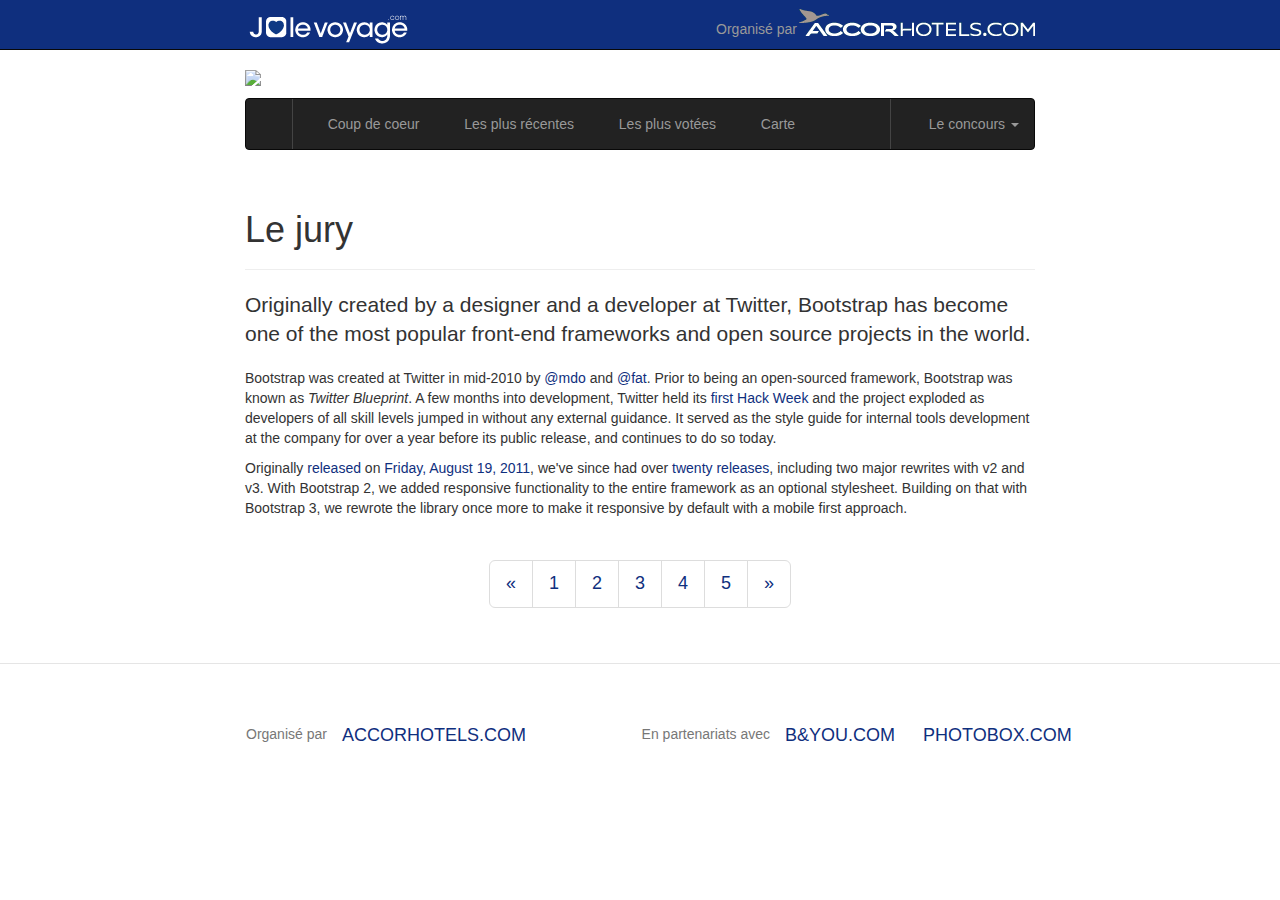
==== jury.html @ e4e079a1 "push" ====
<!DOCTYPE html>
<html lang="en">
<head>
    <meta charset="utf-8">
    <meta http-equiv="X-UA-Compatible" content="IE=edge">
    <meta name="viewport" content="width=device-width, initial-scale=1.0">
    <meta name="description" content="">
    <meta name="author" content="">
    <link rel="shortcut icon" href="../../docs-assets/ico/favicon.png">

    <title>Concours photo | Prix</title>

    <!-- Bootstrap core CSS -->
    <link href="/css/public.css" rel="stylesheet">

    <!-- Just for debugging purposes. Don't actually copy this line! -->
    <!--[if lt IE 9]>
    <script src="/js/ie8-responsive-file-warning.js"></script><![endif]-->

    <!-- HTML5 shim and Respond.js IE8 support of HTML5 elements and media queries -->
    <!--[if lt IE 9]>
    <script src="https://oss.maxcdn.com/libs/html5shiv/3.7.0/html5shiv.js"></script>
    <script src="https://oss.maxcdn.com/libs/respond.js/1.3.0/respond.min.js"></script>
    <![endif]-->
</head>

<body>

<header class="navbar navbar-inverse navbar-fixed-top accor-navbar" role="navigation">
    <div class="container">
        <div class="navbar-header">
            <a class="navbar-brand" href="/">JAIMELEVOYAGE.com</a>
        </div>
        <div class="navbar-right">
            <span class="navbar-accor"><span class="navbar-brand">Organisé par </span><a class=" navbar-brand pull-right" href="http://www.accorhotels.com/fr/france/index.shtml" target="_blank">&nbsp;ACCORHOTELS.COM</a></span>
        </div>
        <!--/.nav-collapse -->
    </div>
</header>

<div class="container">
    <br>

    <div class="bs-docs-grid">
        <div class="row show-grid">
             <div class="col-md-24">
                    <img src="/img/page_banner.jpg">
             </div>
         </div>
        <nav class="navbar navbar-default navbar-inverse" role="navigation">
                   <!-- Brand and toggle get grouped for better mobile display -->
                   <div class="navbar-header">
                       <button type="button" class="navbar-toggle" data-toggle="collapse"
                               data-target="#bs-example-navbar-collapse-1">
                           <span class="sr-only">Toggle navigation</span>
                           <span class="icon-bar"></span>
                           <span class="icon-bar"></span>
                           <span class="icon-bar"></span>
                       </button>
                   </div>

                   <!-- Collect the nav links, forms, and other content for toggling -->
                   <div class="collapse navbar-collapse" id="">
                       <ul class="nav navbar-nav">
                           <li><a href="/"><span class="glyphicon glyphicon-home"> </span></a></li>
                           <li class="divider-vertical"></li>
                           <li><a href="/list.html"><span class="glyphicon glyphicon-heart"> </span> Coup de coeur</a></li>
                           <li><a href="/list.html"><span class="glyphicon glyphicon-th-large"> </span> Les plus récentes</a></li>
                           <li><a href="/list.html"><span class="glyphicon glyphicon-thumbs-up"> </span> Les plus votées</a></li>
                           <li><a href="/map.html"><span class="glyphicon glyphicon-map-marker"> </span> Carte</Ca></a></li>
                       </ul>

                       <ul class="nav navbar-nav navbar-right">
                           <li class="divider-vertical"></li>
                             <li class="dropdown">
                               <a href="#" class="dropdown-toggle" data-toggle="dropdown"><span class="glyphicon glyphicon-info-sign"></span> Le concours <b class="caret"></b></a>
                               <ul class="dropdown-menu">
                                   <li class="active"><a href="/rules.html"><span class="glyphicon glyphicon-list"></span> Réglement</a></li>
                                   <li class="divider"></li>
                                   <li><a href="/jury.html"><span class="glyphicon glyphicon-user"></span> Jury</a></li>
                                   <li class="divider"></li>
                                   <li><a href="/prize.html"><span class="glyphicon glyphicon-gift"></span> Prix</a></li>
                               </ul>
                             </li>
                           </ul>
                   </div>
                   <!-- /.navbar-collapse -->
               </nav>

        <div class="row show-grid">
            <div class="col-md-24">
                <div class="bs-docs-section">
                  <div class="page-header">
                    <h1 id="history">Le jury</h1>
                  </div>
                  <p class="lead">Originally created by a designer and a developer at Twitter, Bootstrap has become one of the most popular front-end frameworks and open source projects in the world.</p>
                  <p>Bootstrap was created at Twitter in mid-2010 by <a href="https://twitter.com/mdo">@mdo</a> and <a href="https://twitter.com/fat">@fat</a>. Prior to being an open-sourced framework, Bootstrap was known as <em>Twitter Blueprint</em>. A few months into development, Twitter held its <a href="https://blog.twitter.com/2010/hack-week">first Hack Week</a> and the project exploded as developers of all skill levels jumped in without any external guidance. It served as the style guide for internal tools development at the company for over a year before its public release, and continues to do so today.</p>
                  <p>Originally <a href="https://dev.twitter.com/blog/bootstrap-twitter">released</a> on <a href="https://twitter.com/mdo/statuses/104620039650557952"><time datetime="2011-08-19 11:25">Friday, August 19, 2011</time></a>, we've since had over <a href="https://github.com/twbs/bootstrap/releases">twenty releases</a>, including two major rewrites with v2 and v3. With Bootstrap 2, we added responsive functionality to the entire framework as an optional stylesheet. Building on that with Bootstrap 3, we rewrote the library once more to make it responsive by default with a mobile first approach.</p>
                </div>
            </div>
        </div>

        <div class="text-center">
            <ul class="pagination pagination-lg">
              <li><a href="#">&laquo;</a></li>
              <li><a href="#">1</a></li>
              <li><a href="#">2</a></li>
              <li><a href="#">3</a></li>
              <li><a href="#">4</a></li>
              <li><a href="#">5</a></li>
              <li><a href="#">&raquo;</a></li>
            </ul>
        </div>
    </div>


</div>
<!-- /.container -->
<footer role="contentinfo" class="bs-footer">
      <div class="container">

          <nav class="navbar" role="navigation">
              <div class="container">
                    <div class="navbar-left">
                        <!--<a class="navbar-brand" href="/">JAIME LE VOYAGE</a>-->
                        <span class="navbar-accor">
                            <span class="navbar-brand">Organisé par </span>
                            <a class=" navbar-brand pull-right" href="http://www.accorhotels.com/fr/france/index.shtml" target="_blank">&nbsp;ACCORHOTELS.COM</a>
                        </span>
                      </div>
                    <div class="navbar-right">

                        <span class="navbar-accor">

                            <span class="navbar-brand">En partenariats avec </span>
                            <a class="navbar-brand photobox pull-right" href="http://www.accorhotels.com/fr/france/index.shtml" target="_blank">&nbsp;PHOTOBOX.COM</a>
                            <a class="navbar-brand bandyou pull-right" href="https://www.b-and-you.fr/" target="_blank">&nbsp;B&YOU.COM</a>
                        </span>

                    </div>
            </div>
          </nav>


      </div>
    </footer>


<!-- Bootstrap core JavaScript
================================================== -->
<!-- Placed at the end of the document so the pages load faster -->
<script src="https://code.jquery.com/jquery-1.10.2.min.js"></script>
<script src="/js/bootstrap.min.js"></script>
<script src="/js/holder.js"></script>
</body>
</html>
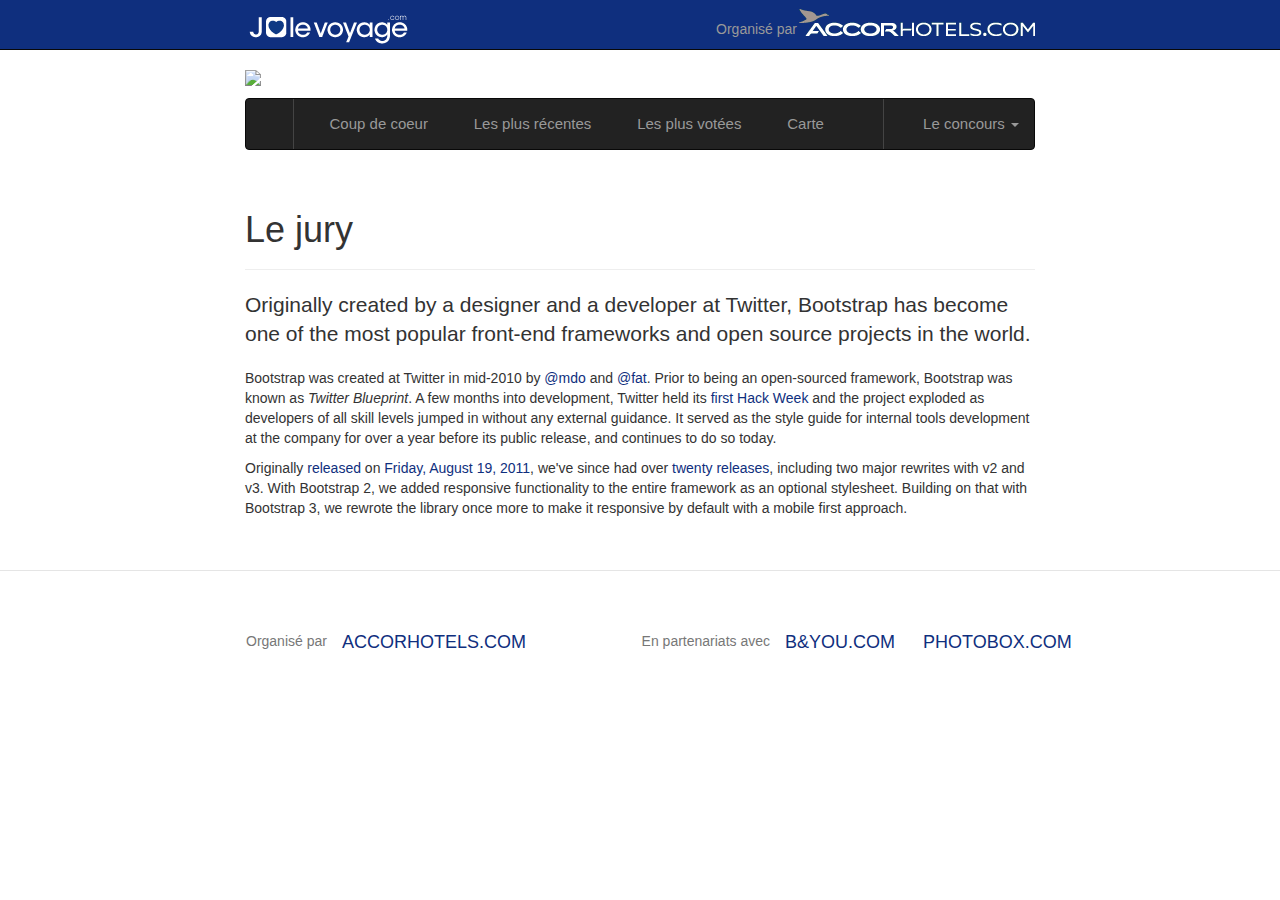
==== commit 007d14c2: "push" ====
--- a/jury.html
+++ b/jury.html
@@ -44,7 +44,7 @@
     <div class="bs-docs-grid">
         <div class="row show-grid">
              <div class="col-md-24">
-                    <img src="/img/page_banner.jpg">
+                    <a href="/"><img src="/img/page_banner.jpg"></a>
              </div>
          </div>
         <nav class="navbar navbar-default navbar-inverse" role="navigation">
@@ -100,17 +100,6 @@
             </div>
         </div>
 
-        <div class="text-center">
-            <ul class="pagination pagination-lg">
-              <li><a href="#">&laquo;</a></li>
-              <li><a href="#">1</a></li>
-              <li><a href="#">2</a></li>
-              <li><a href="#">3</a></li>
-              <li><a href="#">4</a></li>
-              <li><a href="#">5</a></li>
-              <li><a href="#">&raquo;</a></li>
-            </ul>
-        </div>
     </div>
 
 
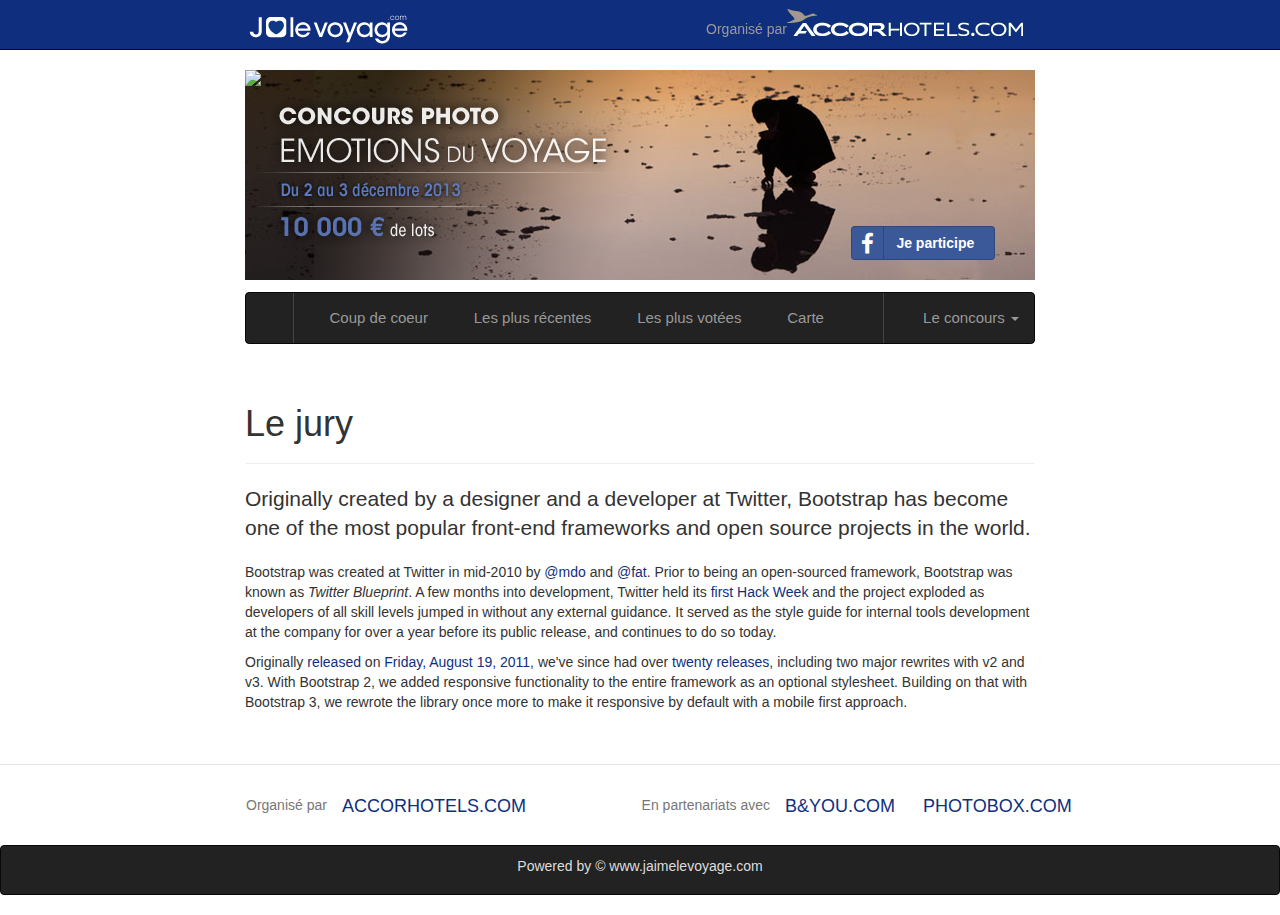
==== commit a80f6815: "maj banners & fangate & partner colonne" ====
--- a/jury.html
+++ b/jury.html
@@ -10,8 +10,8 @@
 
     <title>Concours photo | Prix</title>
 
-    <!-- Bootstrap core CSS -->
     <link href="/css/public.css" rel="stylesheet">
+    <link href="//netdna.bootstrapcdn.com/font-awesome/4.0.3/css/font-awesome.min.css" rel="stylesheet">
 
     <!-- Just for debugging purposes. Don't actually copy this line! -->
     <!--[if lt IE 9]>
@@ -40,12 +40,18 @@
 
 <div class="container">
     <br>
-
     <div class="bs-docs-grid">
         <div class="row show-grid">
-             <div class="col-md-24">
-                    <a href="/"><img src="/img/page_banner.jpg"></a>
-             </div>
+            <div class="col-md-24">
+                <div class="page-banner">
+                    <a href="/"><img src="/img/page_banner.jpg"> </a>
+                    <div class="button-participate">
+                         <a class="btn btn-social  btn-facebook" href="participation.html">
+                         <i class="fa fa-facebook"></i> Je participe &nbsp;
+                       </a>
+                   </div>
+                </div>
+            </div>
          </div>
         <nav class="navbar navbar-default navbar-inverse" role="navigation">
                    <!-- Brand and toggle get grouped for better mobile display -->
@@ -132,6 +138,11 @@
 
 
       </div>
+    <div class="navbar navbar-inverse">
+            <div class="container text-center powered">
+                Powered by © <a href="http://www.jaimelevoyage.com/" target="_blank" title="jaimelevoyage.com">www.jaimelevoyage.com</a>
+            </div>
+    </div>
     </footer>
 
 
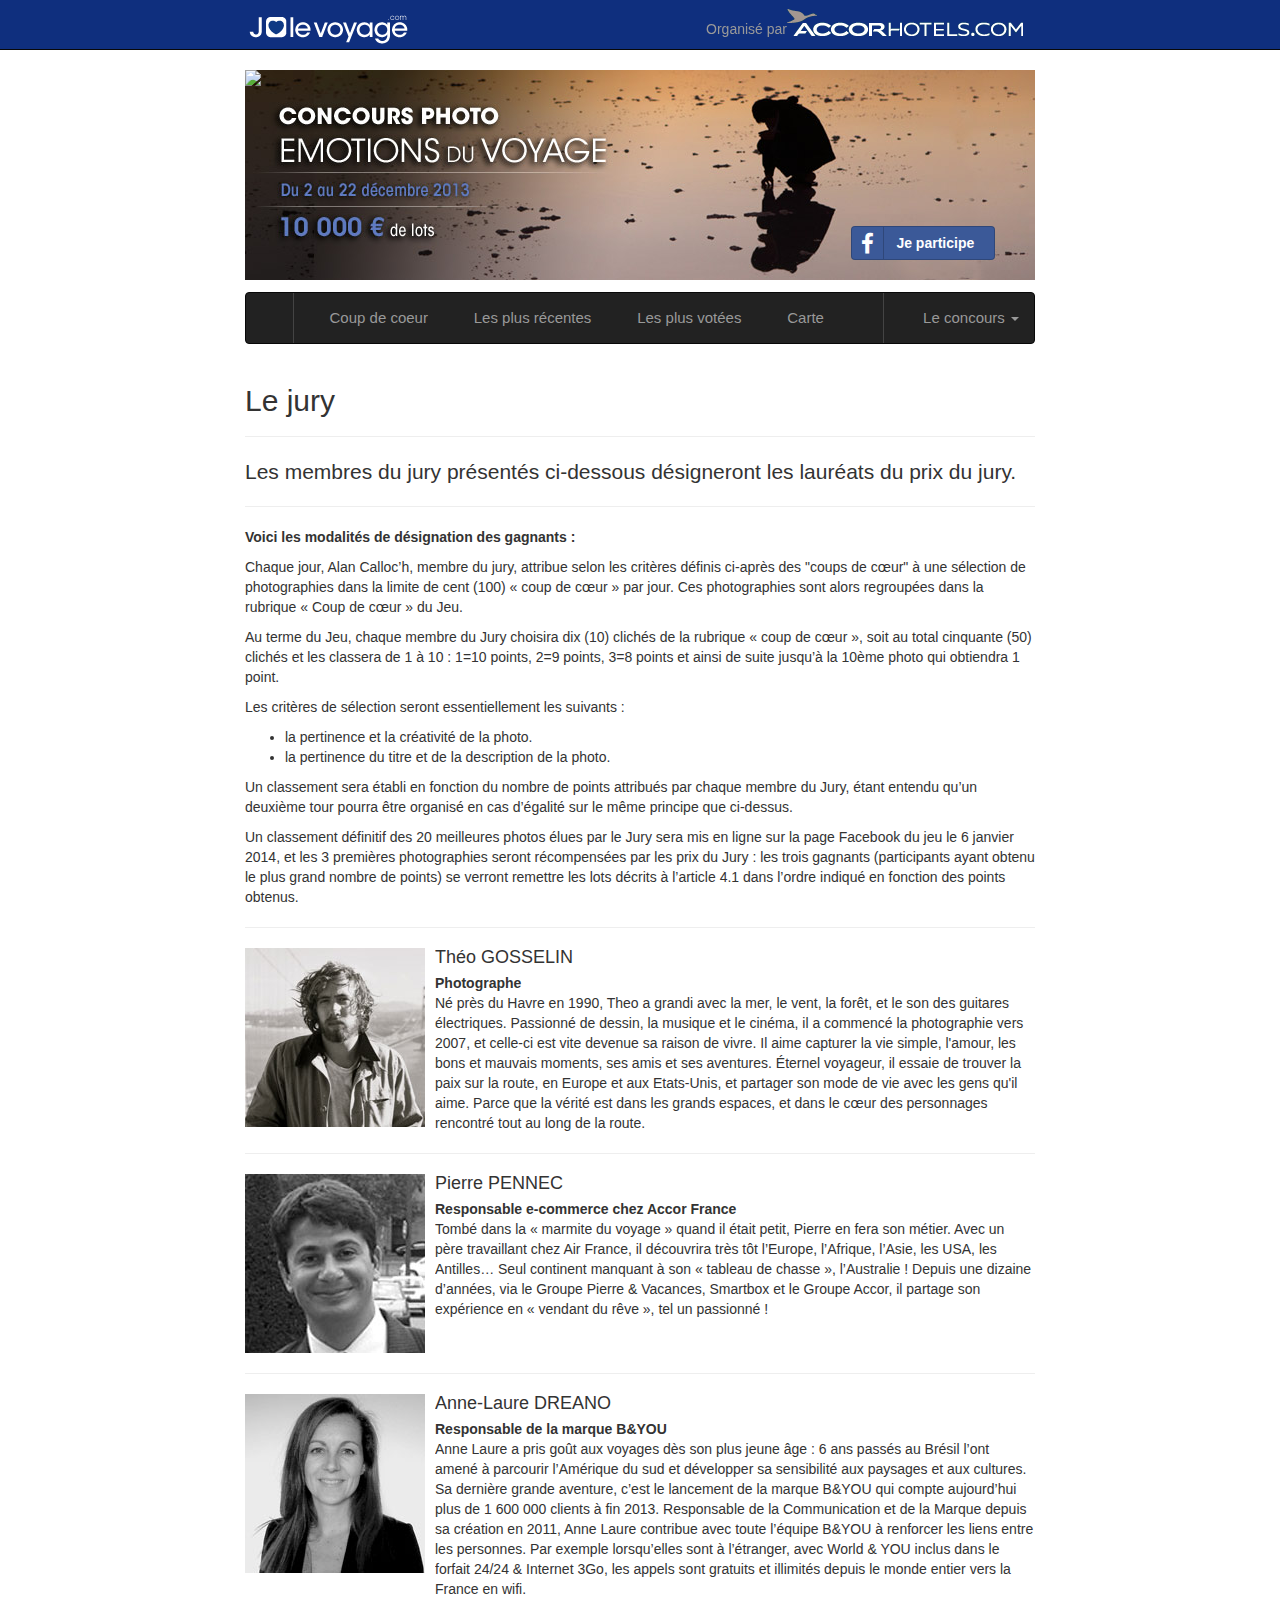
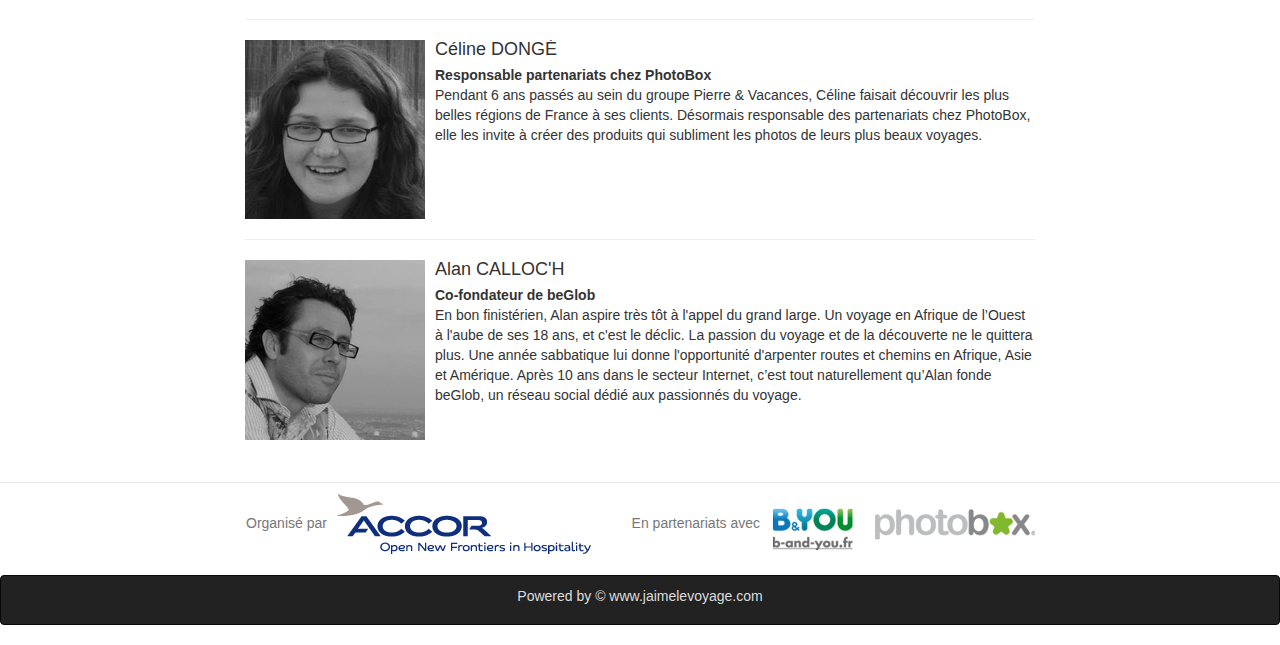
==== commit 322b019a: "Maj # static pages # share buttons style" ====
--- a/jury.html
+++ b/jury.html
@@ -97,12 +97,89 @@
             <div class="col-md-24">
                 <div class="bs-docs-section">
                   <div class="page-header">
-                    <h1 id="history">Le jury</h1>
+                    <h2 id="jury">Le jury</h2>
                   </div>
-                  <p class="lead">Originally created by a designer and a developer at Twitter, Bootstrap has become one of the most popular front-end frameworks and open source projects in the world.</p>
-                  <p>Bootstrap was created at Twitter in mid-2010 by <a href="https://twitter.com/mdo">@mdo</a> and <a href="https://twitter.com/fat">@fat</a>. Prior to being an open-sourced framework, Bootstrap was known as <em>Twitter Blueprint</em>. A few months into development, Twitter held its <a href="https://blog.twitter.com/2010/hack-week">first Hack Week</a> and the project exploded as developers of all skill levels jumped in without any external guidance. It served as the style guide for internal tools development at the company for over a year before its public release, and continues to do so today.</p>
-                  <p>Originally <a href="https://dev.twitter.com/blog/bootstrap-twitter">released</a> on <a href="https://twitter.com/mdo/statuses/104620039650557952"><time datetime="2011-08-19 11:25">Friday, August 19, 2011</time></a>, we've since had over <a href="https://github.com/twbs/bootstrap/releases">twenty releases</a>, including two major rewrites with v2 and v3. With Bootstrap 2, we added responsive functionality to the entire framework as an optional stylesheet. Building on that with Bootstrap 3, we rewrote the library once more to make it responsive by default with a mobile first approach.</p>
-                </div>
+                    <p class="lead">Les membres du jury présentés ci-dessous désigneront les lauréats du prix du jury.</p>
+                    <hr>
+
+                    <p><strong>Voici les modalités de désignation des gagnants : </strong></p>
+
+                    <p>
+                        Chaque jour, Alan Calloc’h, membre du jury, attribue selon les critères définis ci-après des "coups de cœur" à une sélection de photographies dans la limite de cent (100) « coup de cœur » par jour. Ces photographies sont alors regroupées dans la rubrique « Coup de cœur » du Jeu.
+                    </p>
+                    <p>
+                        Au terme du Jeu, chaque membre du Jury choisira dix (10) clichés de la rubrique « coup de cœur », soit au total cinquante (50) clichés et les classera de 1 à 10 : 1=10 points, 2=9 points, 3=8 points et ainsi de suite jusqu’à la 10ème photo qui obtiendra 1 point.
+                    </p>
+                    <p>Les critères de sélection seront essentiellement les suivants :</p>
+                    <ul>
+                        <li>la pertinence et la créativité de la photo.</li>
+                        <li>la pertinence du titre et de la description de la photo.</li>
+                    </ul>
+
+                    <p>Un classement sera établi en fonction du nombre de points attribués par chaque membre du Jury, étant entendu qu’un deuxième tour pourra être organisé en cas d’égalité sur le même principe que ci-dessus.
+                    </p>
+                    <p>Un classement définitif des 20 meilleures photos élues par le Jury sera mis en ligne sur la page Facebook du jeu le 6 janvier 2014, et les 3 premières photographies  seront récompensées par les prix du Jury : les trois gagnants (participants ayant obtenu le plus grand nombre de points)  se verront remettre les lots décrits à l’article 4.1 dans l’ordre indiqué en fonction des points obtenus.
+                    </p>
+
+                    <hr>
+                    <div class="media">
+                        <span class="pull-left">
+                            <img class="media-object" src="/img/jury/jury_theo.jpg" alt="Alan CALLOC'H">
+                        </span>
+                      <div class="media-body">
+                        <h4 class="media-heading">Théo GOSSELIN </h4>
+                          <strong>Photographe</strong><br/>
+                          Né près du Havre en 1990, Theo a grandi avec la mer, le vent, la forêt, et le son des guitares électriques. Passionné de dessin, la musique et le cinéma, il a commencé la photographie vers 2007, et celle-ci est vite devenue sa raison de vivre. Il aime capturer la vie simple, l'amour, les bons et mauvais moments, ses amis et ses aventures. Éternel voyageur, il essaie de trouver la paix sur la route, en Europe et aux Etats-Unis, et partager son mode de vie avec les gens qu'il aime. Parce que la vérité est dans les grands espaces, et dans le cœur des personnages rencontré tout au long de la route.
+                      </div>
+                    </div>
+                    <hr>
+                    <div class="media">
+                        <span class="pull-left">
+                            <img class="media-object" src="/img/jury/jury_pierre.jpg" alt="Alan CALLOC'H">
+                        </span>
+                      <div class="media-body">
+                        <h4 class="media-heading">Pierre PENNEC</h4>
+                          <strong>Responsable e-commerce chez Accor France</strong><br/>
+                          Tombé dans la « marmite du voyage » quand il était petit, Pierre en fera son métier. Avec un père travaillant chez Air France, il découvrira très tôt l’Europe, l’Afrique, l’Asie, les USA, les Antilles… Seul continent manquant à son « tableau de chasse », l’Australie ! Depuis une dizaine d’années, via le Groupe Pierre & Vacances, Smartbox et le Groupe Accor, il partage son expérience en « vendant du rêve », tel un passionné !
+
+                      </div>
+                    </div>
+                    <hr>
+                    <div class="media">
+                        <span class="pull-left">
+                            <img class="media-object" src="/img/jury/jury_annelaure.jpg" alt="Alan CALLOC'H">
+                        </span>
+                      <div class="media-body">
+                        <h4 class="media-heading">Anne-Laure DREANO</h4>
+                          <strong>Responsable de la marque B&YOU</strong><br/>
+                          Anne Laure a pris goût aux voyages dès son plus jeune âge : 6 ans passés au Brésil l’ont amené à parcourir l’Amérique du sud et développer sa sensibilité aux paysages et aux cultures. Sa dernière grande aventure, c’est le lancement de la marque B&YOU qui compte aujourd’hui plus de 1 600 000 clients à fin 2013. Responsable de la Communication et de la Marque depuis sa création en 2011, Anne Laure contribue avec toute l’équipe B&YOU à renforcer les liens entre les personnes. Par exemple lorsqu’elles sont à l’étranger, avec World & YOU inclus dans le forfait 24/24 & Internet 3Go, les appels sont gratuits et illimités depuis le monde entier vers la France en wifi.
+                      </div>
+                    </div>
+                    <hr>
+                    <div class="media">
+                        <span class="pull-left">
+                          <img class="media-object" src="/img/jury/jury_celine.jpg" alt="Céline DONGÉ">
+                      </span>
+                      <div class="media-body">
+                        <h4 class="media-heading">Céline DONGÉ</h4>
+                          <strong>Responsable partenariats chez PhotoBox</strong><br/>
+                          Pendant 6 ans passés au sein du groupe Pierre & Vacances, Céline faisait découvrir les plus belles régions de France à ses clients. Désormais responsable des partenariats chez PhotoBox, elle les invite à créer des produits qui subliment les photos de leurs plus beaux voyages.
+                      </div>
+                    </div>
+                    <hr>
+                    <div class="media">
+                      <span class="pull-left">
+                          <img class="media-object" src="/img/jury/jury_alan.jpg" alt="Alan CALLOC'H">
+                      </span>
+                      <div class="media-body">
+                        <h4 class="media-heading">Alan CALLOC'H</h4>
+                          <strong>Co-fondateur de beGlob</strong><br/>
+                          En bon finistérien, Alan aspire très tôt à l'appel du grand large. Un voyage en Afrique de l’Ouest à l'aube de ses 18 ans, et c'est le déclic. La passion du voyage et de la découverte ne le quittera plus. Une année sabbatique lui donne l'opportunité d'arpenter routes et chemins en Afrique, Asie et Amérique. Après 10 ans dans le secteur Internet, c’est tout naturellement qu’Alan fonde beGlob, un réseau social dédié aux passionnés du voyage.
+                      </div>
+                    </div>
+
+
+                     </div>
             </div>
         </div>
 
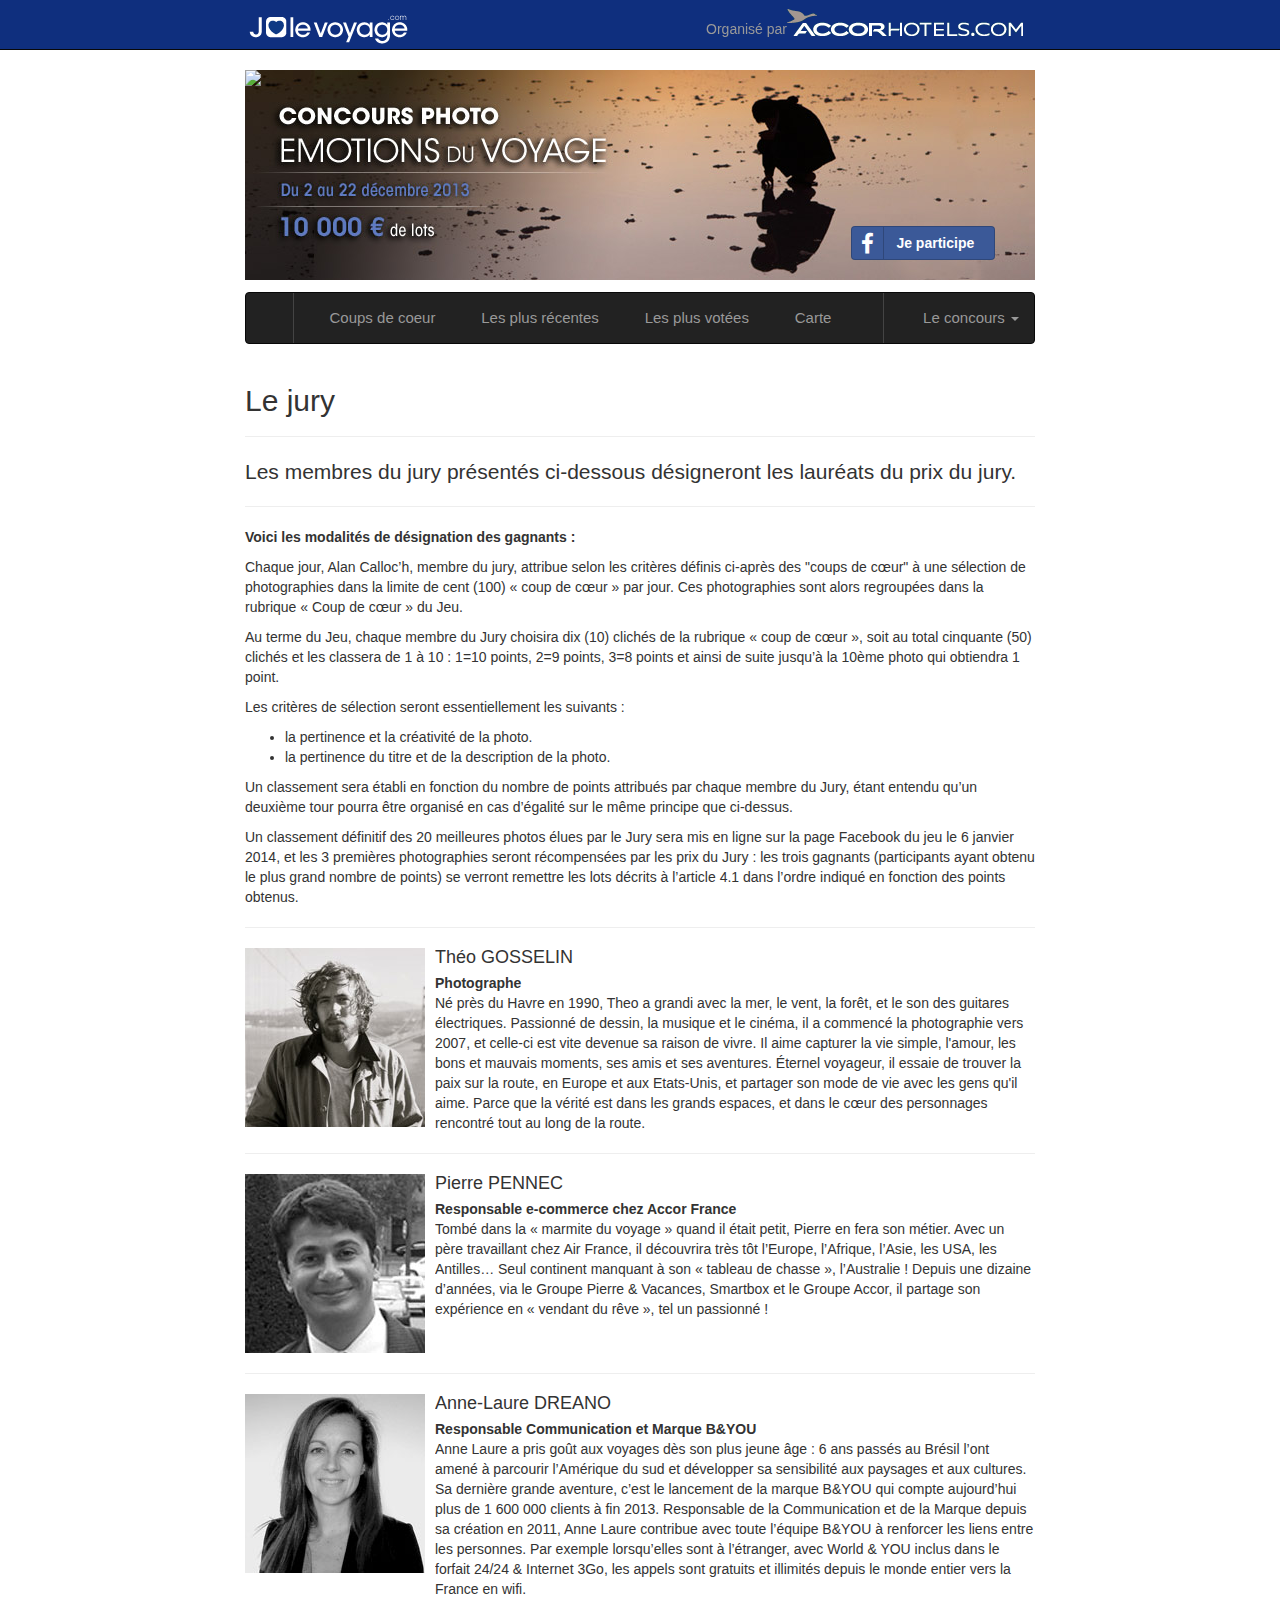
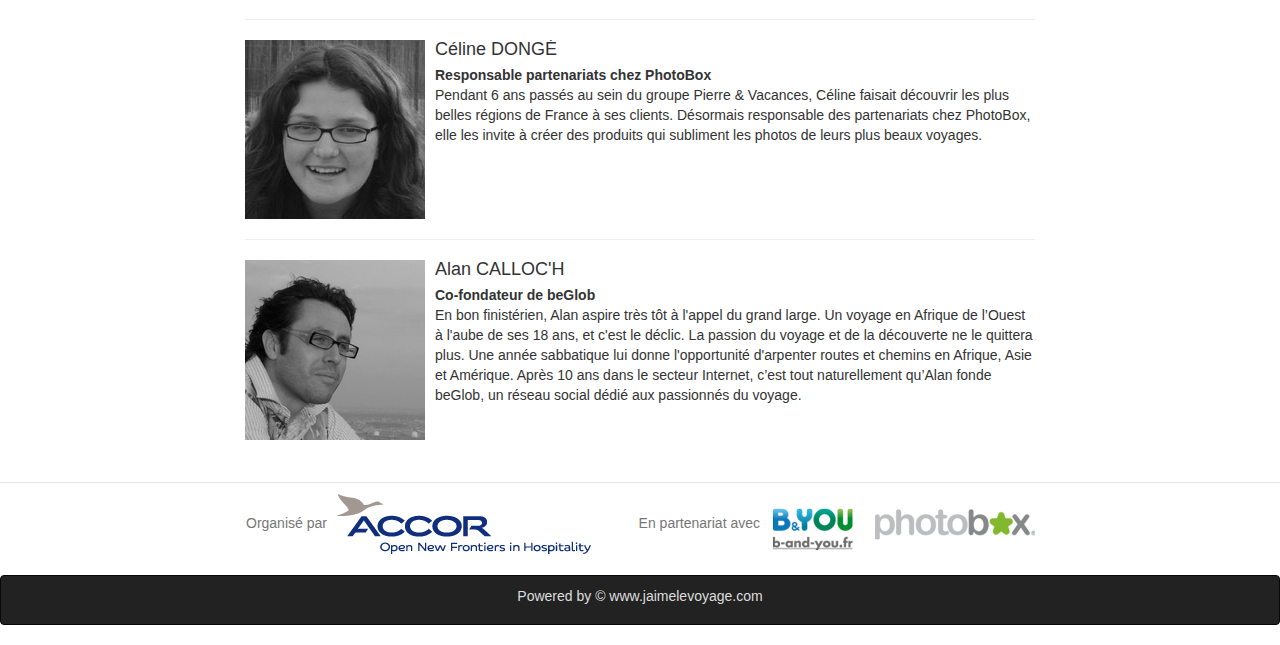
==== commit 4183bbe2: "Maj # Rubrique Lots = Il faut permutter les visus hôtels Pullmann et Mercure Nice # Modifier le titr" ====
--- a/jury.html
+++ b/jury.html
@@ -70,7 +70,7 @@
                        <ul class="nav navbar-nav">
                            <li><a href="/"><span class="glyphicon glyphicon-home"> </span></a></li>
                            <li class="divider-vertical"></li>
-                           <li><a href="/list.html"><span class="glyphicon glyphicon-heart"> </span> Coup de coeur</a></li>
+                           <li><a href="/list.html"><span class="glyphicon glyphicon-heart"> </span> Coups de coeur</a></li>
                            <li><a href="/list.html"><span class="glyphicon glyphicon-th-large"> </span> Les plus récentes</a></li>
                            <li><a href="/list.html"><span class="glyphicon glyphicon-thumbs-up"> </span> Les plus votées</a></li>
                            <li><a href="/map.html"><span class="glyphicon glyphicon-map-marker"> </span> Carte</Ca></a></li>
@@ -151,7 +151,7 @@
                         </span>
                       <div class="media-body">
                         <h4 class="media-heading">Anne-Laure DREANO</h4>
-                          <strong>Responsable de la marque B&YOU</strong><br/>
+                          <strong>Responsable Communication et Marque B&YOU</strong><br/>
                           Anne Laure a pris goût aux voyages dès son plus jeune âge : 6 ans passés au Brésil l’ont amené à parcourir l’Amérique du sud et développer sa sensibilité aux paysages et aux cultures. Sa dernière grande aventure, c’est le lancement de la marque B&YOU qui compte aujourd’hui plus de 1 600 000 clients à fin 2013. Responsable de la Communication et de la Marque depuis sa création en 2011, Anne Laure contribue avec toute l’équipe B&YOU à renforcer les liens entre les personnes. Par exemple lorsqu’elles sont à l’étranger, avec World & YOU inclus dans le forfait 24/24 & Internet 3Go, les appels sont gratuits et illimités depuis le monde entier vers la France en wifi.
                       </div>
                     </div>
@@ -204,7 +204,7 @@
 
                         <span class="navbar-accor">
 
-                            <span class="navbar-brand">En partenariats avec </span>
+                            <span class="navbar-brand">En partenariat avec </span>
                             <a class="navbar-brand photobox pull-right" href="http://www.accorhotels.com/fr/france/index.shtml" target="_blank">&nbsp;PHOTOBOX.COM</a>
                             <a class="navbar-brand bandyou pull-right" href="https://www.b-and-you.fr/" target="_blank">&nbsp;B&YOU.COM</a>
                         </span>
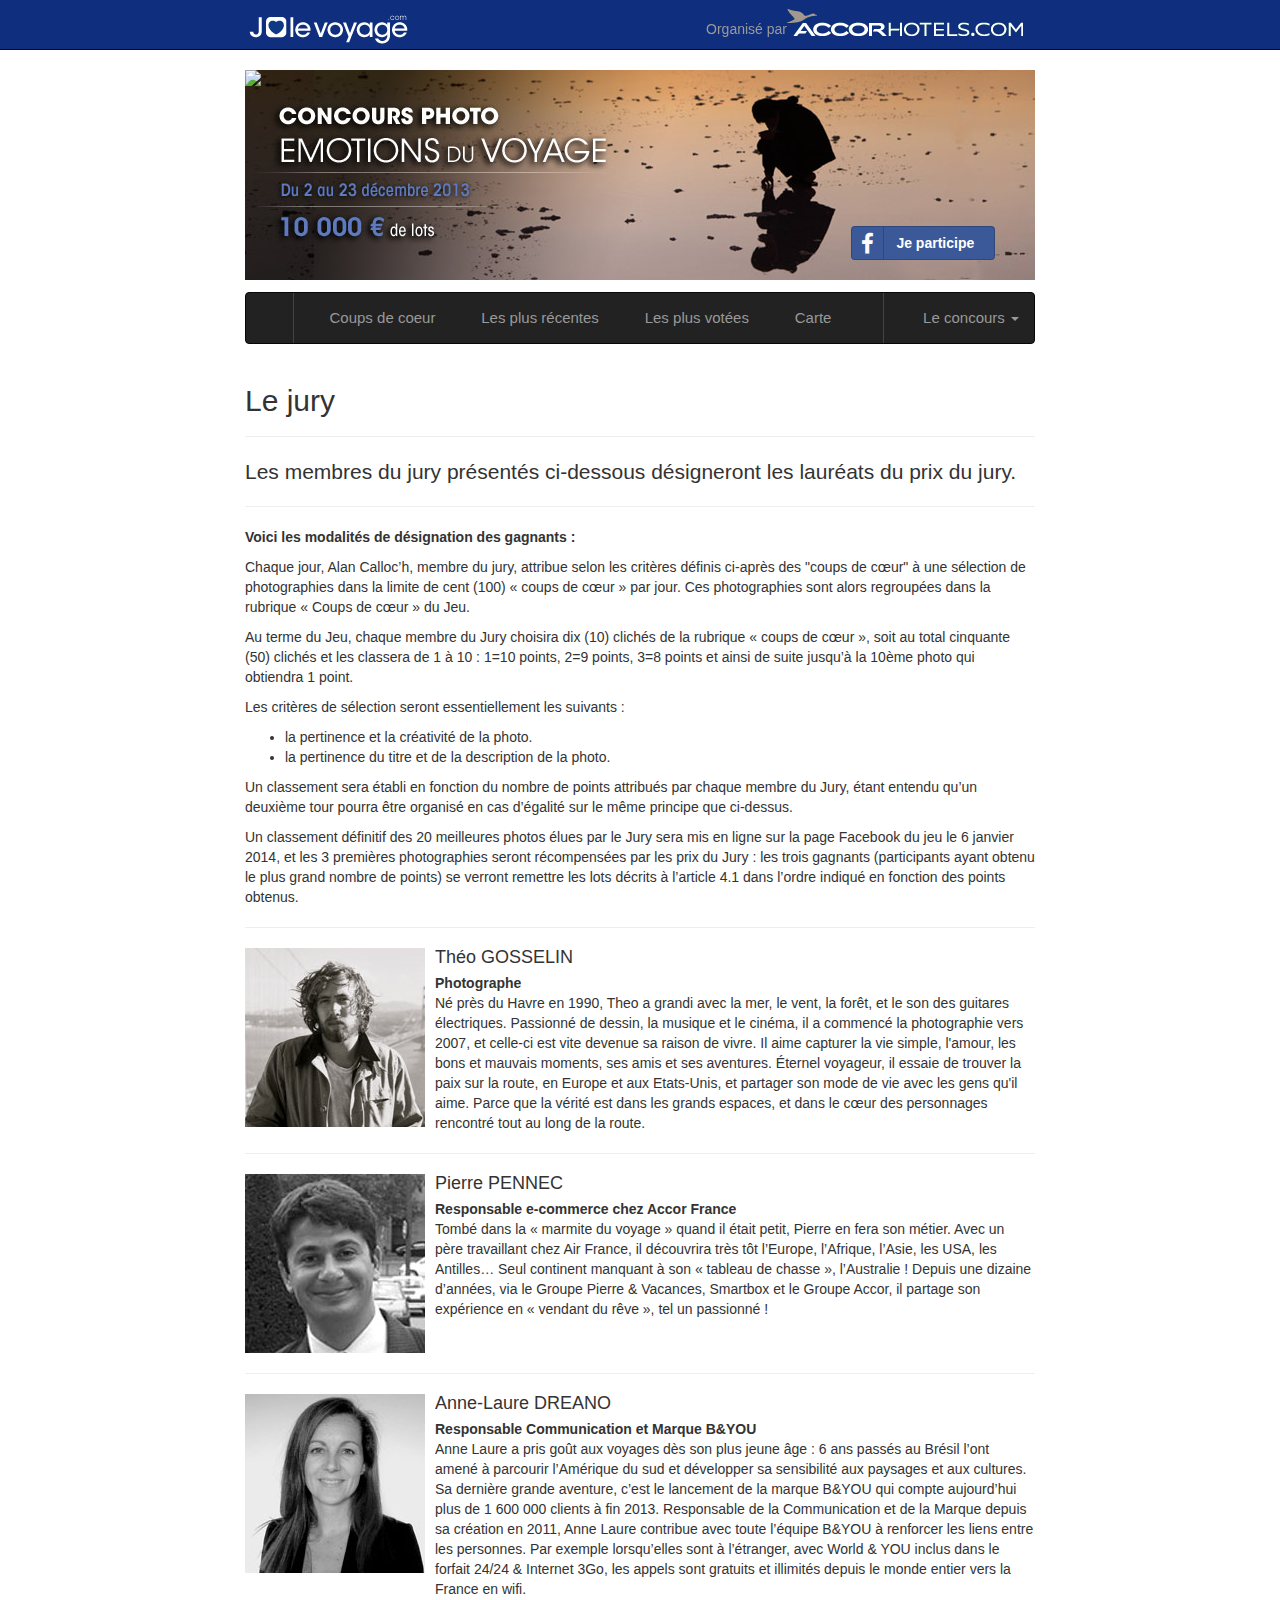
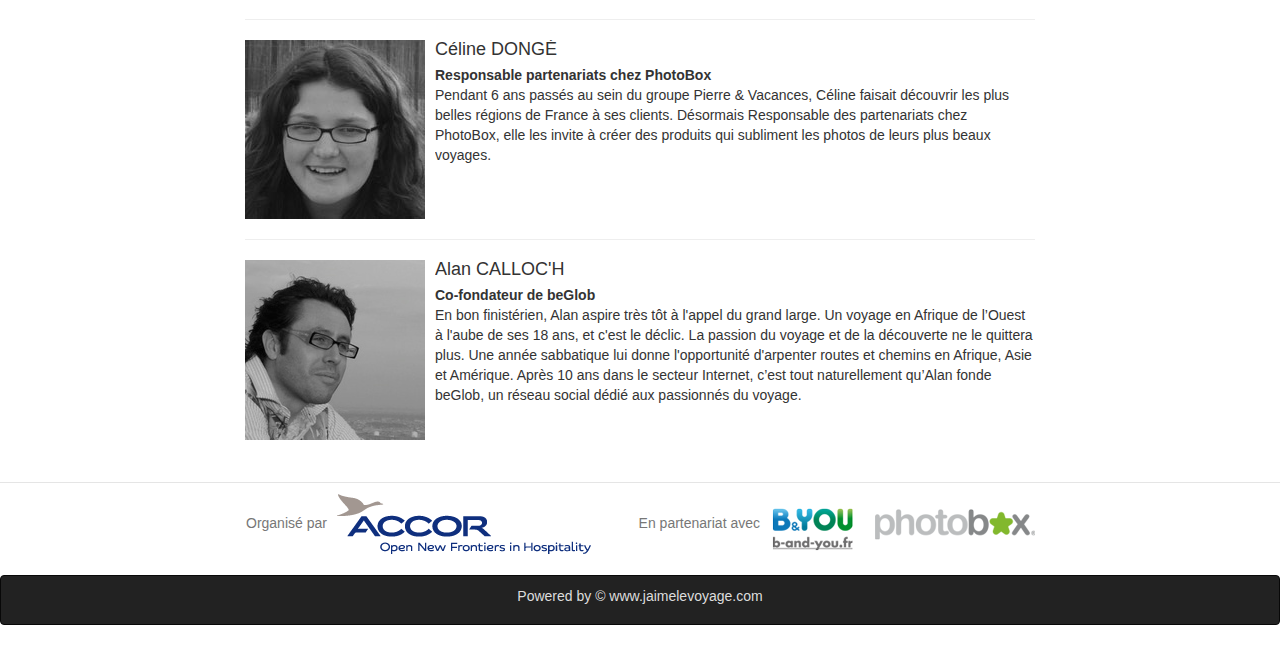
==== commit 89f948ce: "maj recette" ====
--- a/jury.html
+++ b/jury.html
@@ -81,7 +81,7 @@
                              <li class="dropdown">
                                <a href="#" class="dropdown-toggle" data-toggle="dropdown"><span class="glyphicon glyphicon-info-sign"></span> Le concours <b class="caret"></b></a>
                                <ul class="dropdown-menu">
-                                   <li class="active"><a href="/rules.html"><span class="glyphicon glyphicon-list"></span> Réglement</a></li>
+                                   <li class="active"><a href="/rules.html"><span class="glyphicon glyphicon-list"></span> Règlement</a></li>
                                    <li class="divider"></li>
                                    <li><a href="/jury.html"><span class="glyphicon glyphicon-user"></span> Jury</a></li>
                                    <li class="divider"></li>
@@ -105,10 +105,10 @@
                     <p><strong>Voici les modalités de désignation des gagnants : </strong></p>
 
                     <p>
-                        Chaque jour, Alan Calloc’h, membre du jury, attribue selon les critères définis ci-après des "coups de cœur" à une sélection de photographies dans la limite de cent (100) « coup de cœur » par jour. Ces photographies sont alors regroupées dans la rubrique « Coup de cœur » du Jeu.
+                        Chaque jour, Alan Calloc’h, membre du jury, attribue selon les critères définis ci-après des "coups de cœur" à une sélection de photographies dans la limite de cent (100) « coups de cœur » par jour. Ces photographies sont alors regroupées dans la rubrique « Coups de cœur » du Jeu.
                     </p>
                     <p>
-                        Au terme du Jeu, chaque membre du Jury choisira dix (10) clichés de la rubrique « coup de cœur », soit au total cinquante (50) clichés et les classera de 1 à 10 : 1=10 points, 2=9 points, 3=8 points et ainsi de suite jusqu’à la 10ème photo qui obtiendra 1 point.
+                        Au terme du Jeu, chaque membre du Jury choisira dix (10) clichés de la rubrique « coups de cœur », soit au total cinquante (50) clichés et les classera de 1 à 10 : 1=10 points, 2=9 points, 3=8 points et ainsi de suite jusqu’à la 10ème photo qui obtiendra 1 point.
                     </p>
                     <p>Les critères de sélection seront essentiellement les suivants :</p>
                     <ul>
@@ -163,7 +163,7 @@
                       <div class="media-body">
                         <h4 class="media-heading">Céline DONGÉ</h4>
                           <strong>Responsable partenariats chez PhotoBox</strong><br/>
-                          Pendant 6 ans passés au sein du groupe Pierre & Vacances, Céline faisait découvrir les plus belles régions de France à ses clients. Désormais responsable des partenariats chez PhotoBox, elle les invite à créer des produits qui subliment les photos de leurs plus beaux voyages.
+                          Pendant 6 ans passés au sein du groupe Pierre & Vacances, Céline faisait découvrir les plus belles régions de France à ses clients. Désormais Responsable des partenariats chez PhotoBox, elle les invite à créer des produits qui subliment les photos de leurs plus beaux voyages.
                       </div>
                     </div>
                     <hr>
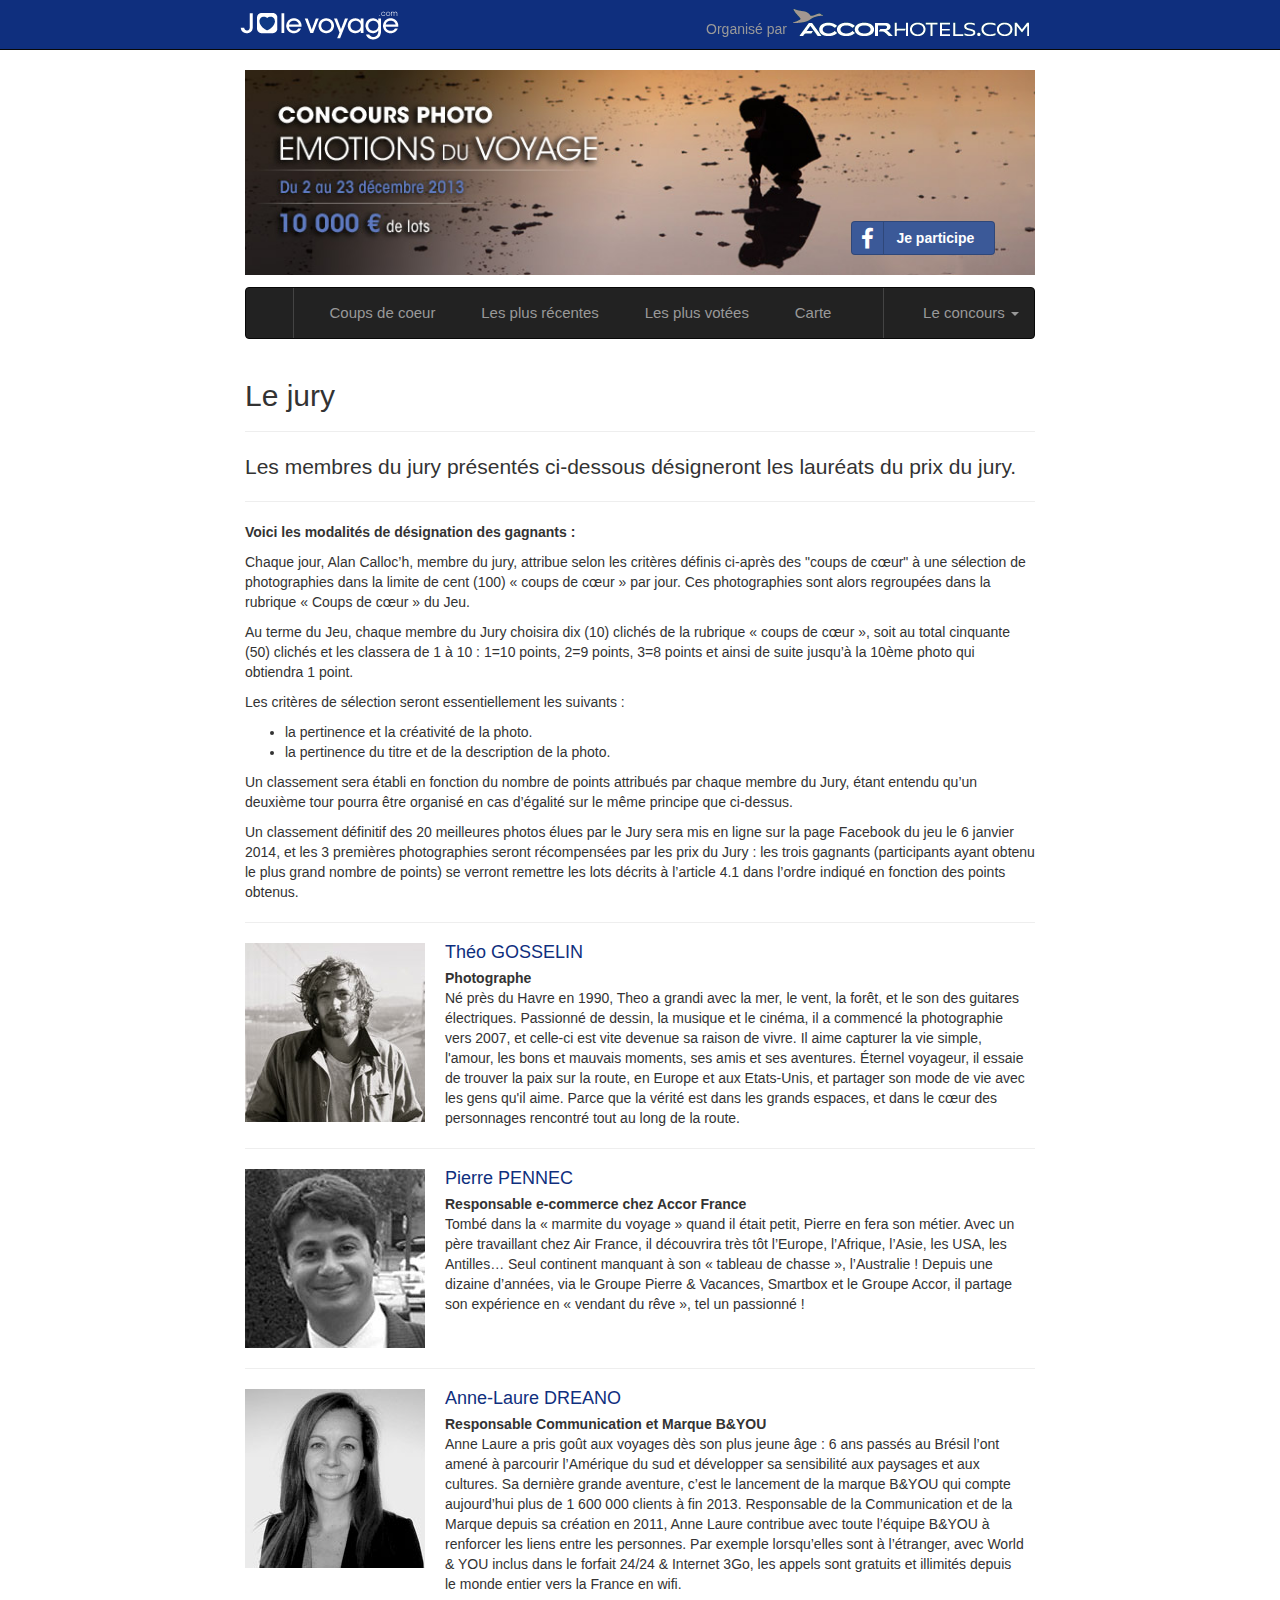
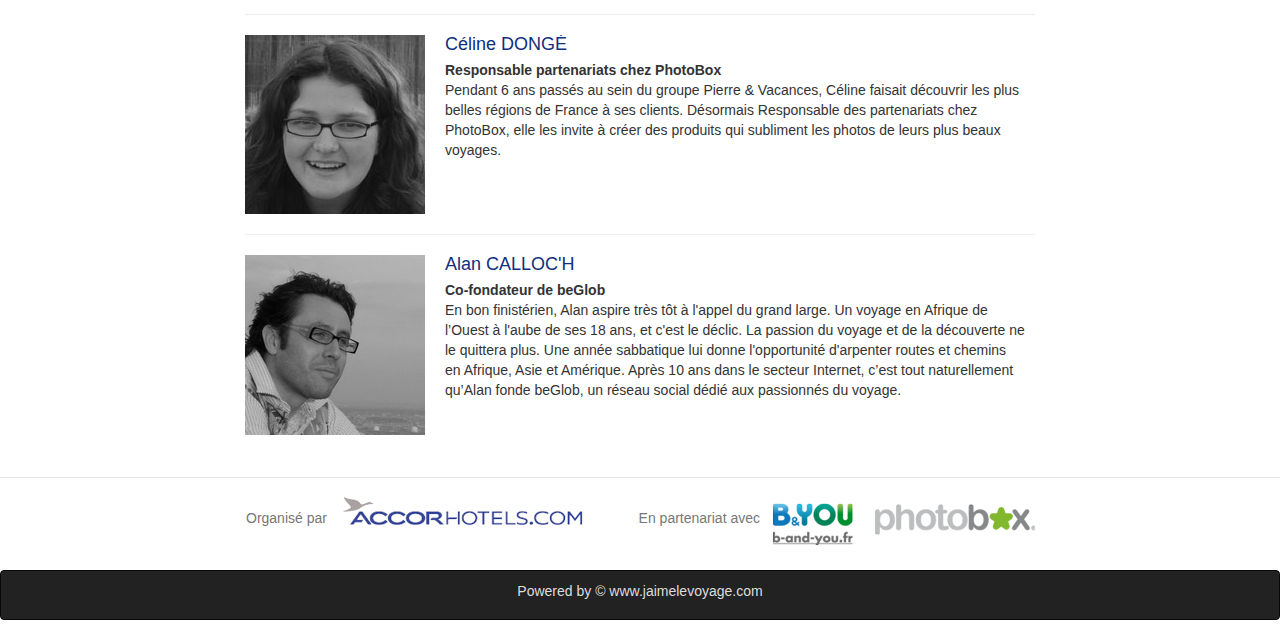
==== commit bb7ae80d: "maj Responsive 1/2" ====
--- a/jury.html
+++ b/jury.html
@@ -44,7 +44,7 @@
         <div class="row show-grid">
             <div class="col-md-24">
                 <div class="page-banner">
-                    <a href="/"><img src="/img/page_banner.jpg"> </a>
+                    <a href="/"><img src="/img/slides/page_banner.jpg"> </a>
                     <div class="button-participate">
                          <a class="btn btn-social  btn-facebook" href="participation.html">
                          <i class="fa fa-facebook"></i> Je participe &nbsp;
